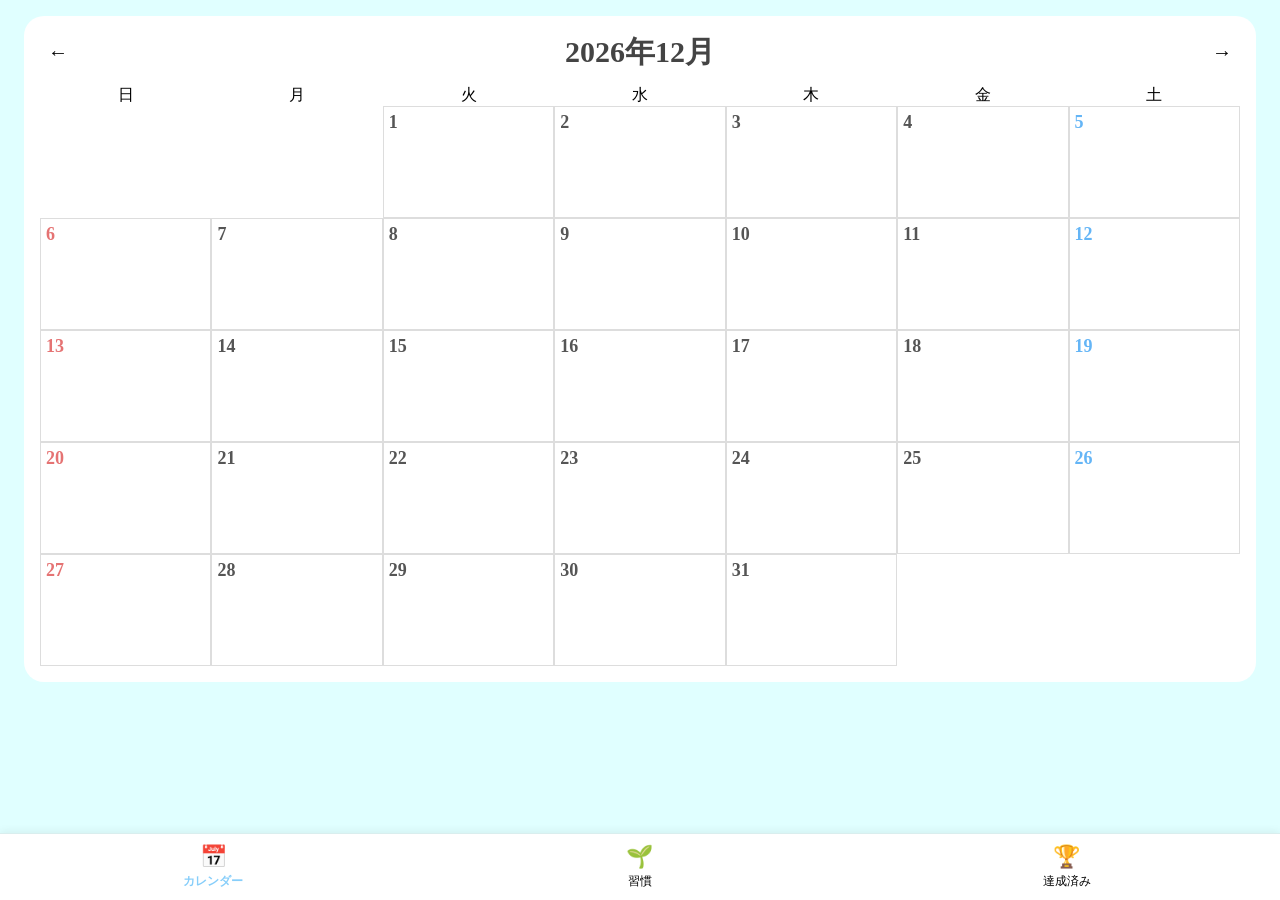
==== index.html @ 2047ce9f "Add files via upload" ====
<!DOCTYPE html>
<html lang="ja">

<head>
  <meta charset="UTF-8">
  <meta name="viewport" content="width=device-width, initial-scale=1.0">

  <title>習慣化スケジュール </title>
  <link rel="stylesheet" href="style.css">
</head>

<body>



  <!--<h1>習慣化スケジュール </h1>-->

  <!-- ===== カレンダー画面 ===== -->
  <section id="calendar-page" class="page active-page">
  <div class="calendar">

<div class="calendar-header">
  <button id="prev-month">←</button>
  <h2 id="calendar-title">2026年9月</h2>
  <button id="next-month">→</button>
</div>

<div class="weekdays">
  <div>日</div>
  <div>月</div>
  <div>火</div>
  <div>水</div>
  <div>木</div>
  <div>金</div>
  <div>土</div>
</div>

<div class="calendar-days">
</div>

</div>
</section>

<!-- ===== 習慣一覧画面 ===== -->
<section id="habits-page" class="page">
  <h2>🌱 習慣</h2>
  <p id="habit-count"></p>
  <div id="active-habit-list"></div>
  <button id="add-habit-button">
    ＋ 習慣を追加
  </button>
</section>

<!-- ===== 達成済み画面 ===== -->
<section id="completed-page" class="page">
  <h2>🏆 習慣化できた！</h2>
  <p>あなたが身につけた習慣</p>
  <div id="completed-habit-list"></div>
</section>

<!-- ===== 日付を押したときの記録モーダル ===== -->
<div id="habit-modal" class="modal">

  <div class="modal-content">

    <button id="close-modal">←戻る</button>

    <h3 id="selected-date">今日できた習慣は？</h3>

    <div id="habit-list"></div>
    <button id="save-record-button">完了</button>

  </div>

</div>

<!-- ===== 習慣追加モーダル ===== -->
<div id="add-habit-modal" class="modal">
  <div class="modal-content">
    <button id="close-add-habit-modal">←戻る</button>
    <h3>新しい習慣</h3>
    <p>何を習慣にする？</p>
    <input
      type="text"
      id="habit-name-input"
      placeholder="例：資格の勉強"
    >
    <p>シールを選ぶ</p>


<div id="sticker-picker">

  <button class="sticker-button" data-sticker="👟">👟</button>
  <button class="sticker-button" data-sticker="🏋️">🏋️</button>
  <button class="sticker-button" data-sticker="🧘">🧘</button>
  <button class="sticker-button" data-sticker="📔">📔</button>
  <button class="sticker-button" data-sticker="📖">📖</button>
  <button class="sticker-button" data-sticker="✏️">✏️</button>
  <button class="sticker-button" data-sticker="☀️">☀️</button>
  <button class="sticker-button" data-sticker="💬">💬</button>
  <button class="sticker-button" data-sticker="❤️">❤️</button>
  <button class="sticker-button" data-sticker="💰">💰</button>
  <button class="sticker-button" data-sticker="🍺">🍺</button>
  <button class="sticker-button" data-sticker="🛁">🛁</button>
  <button class="sticker-button" data-sticker="🍽️">🍽️</button>
  <button class="sticker-button" data-sticker="🧹">🧹</button>
  <button class="sticker-button" data-sticker="💤">💤</button>

</div>

    <button id="save-habit-button">
      この習慣を始める
    </button>

  </div>

</div>


<!-- ===== 習慣詳細モーダル ===== -->
<div id="habit-detail-modal" class="modal">

  <div class="modal-content">

    <button id="close-habit-detail">←戻る</button>

    <h2 id="detail-habit-title"></h2>

    <p id="detail-habit-slot"></p>

    <button id="complete-habit-button">
      🏆 習慣化できた！
    </button>

    <button id="delete-habit-button">
      削除
    </button>

  </div>

</div>

<!-- ===== 下部ナビゲーション ===== -->
<nav class="bottom-nav">

  <button class="nav-button active" data-page="calendar">
    <span>📅</span>
    <span>カレンダー</span>
  </button>

  <button class="nav-button" data-page="habits">
    <span>🌱</span>
    <span>習慣</span>
  </button>

  <button class="nav-button" data-page="completed">
    <span>🏆</span>
    <span>達成済み</span>
  </button>

</nav>

<script src="script.js"></script>
</body>

</html>
---- style.css ----
/* ===== テーマカラー ===== */
:root {
  --main-color:#87cefa;  /* ← ここはそのまま */
  --background-color: #e0ffff;
  --border-color: #d9eeee;
}


/* ===== 背景の色 ===== */
body {
  background: var(--background-color);
}

h1 {
  width: fit-content;
  max-width: calc(100% - 32px);
  box-sizing: border-box;
  margin: 16px;
  padding: 10px 18px;

  font-family: "Hiragino Maru Gothic ProN",
               "Yu Gothic", "Meiryo", sans-serif;
  font-size: 20px;
  font-weight: 700;
  letter-spacing: 0.08em;
  line-height: 1.5;
  color: #527b91;

  background: rgba(255, 255, 255, 0.8);
  border: 1px solid white;
  border-radius: 24px;
  box-shadow: 0 3px 10px rgba(82, 123, 145, 0.08);
}

/* ===== カレンダー ===== */
/*justify-content: space-between；は3つの用を左右均等に配置 */
.calendar-header {
  display: flex;
  align-items: center;
  justify-content: space-between;
  margin-bottom: 12px;
}

.calendar-header h2 {
  margin: 0;
  font-size: 30px;
  color: #444;
}

.calendar-header button {
  border: none;
  background: transparent;
  font-size: 20px;
  cursor: pointer;
  padding: 8px;
}

.weekdays {
  display: grid;
  grid-template-columns: repeat(7, 1fr);
  text-align: center;
}

.calendar-days {
  display: grid;
  grid-template-columns: repeat(7, 1fr);
}

.day {
  min-height: 100px;
  border: 1px solid #ddd;
  padding: 5px;
  background: white;
}

/* 日付の色*/
.day-number {
  font-size: 18px;
  font-weight: 600;
  color: #555;
}

.sunday .day-number {
  color: #e57373;
}

.saturday .day-number {
  color: #64b5f6;
}

.calendar {
  background: white;
  margin: 16px;
  padding: 16px;
  border-radius: 20px;
}

.sticker-area {
  display: grid;
  grid-template-columns: repeat(3, 1fr);
  grid-template-rows: repeat(3, 1fr);
  gap: 2px;
  margin-top: 5px;
  height: 70px;
}

.sticker-slot {
  display: flex;
  align-items: center;
  justify-content: center;
  font-size: 15px;
}

/* ===== モーダル ===== */
.modal {
  display: none;
  position: fixed;
  inset: 0;

  background-color: rgba(0, 0, 0, 0.4);

  align-items: center;
  justify-content: center;
}



.modal-content {
  background: white;
  padding: 24px;
  border-radius: 20px;
  width: 90%;
  max-width: 360px;
}

.modal-section-title {
  font-size: 13px;
  font-weight: 600;
  color: #5f8f8f;
  margin-top: 18px;
  margin-bottom: 8px;
}

.record-habit-button {
  border: 1px solid #dcdcdc;
  background: white;
  border-radius: 12px;
  padding: 10px 12px;
  margin: 4px;
  font-size: 14px;
  cursor: pointer;
}

/* ===== モーダルの戻るボタン ===== */
/*#を，で区切るのが大事*/
#close-modal,
#close-habit-detail,
#close-add-habit-modal {
  border: 1px solid #dcdcdc;
  background: white;
  border-radius: 12px;
  padding: 6px 9px;

  font-size: 12px;
  cursor: pointer;
}


/*完了ボタンしたのに行で浮いて可愛くなった*/
/*box-shadow: 横方向 縦方向 ぼかし 色;*の意味　*/
/* rgbarはr = Red   赤
g = Green 緑
b = Blue  青
a = Alpha 透明度　の意味。0,0,0で黒*/
/* ===== 下部ナビゲーション ===== */
.bottom-nav {
  position: fixed;
  bottom: 0;
  left: 0;
  right: 0;

  display: grid;
  grid-template-columns: repeat(3, 1fr);

  background: white;
  border-top: 1px solid var(--border-color);
  box-shadow: 0 -2px 8px rgba(0, 0, 0, 0.06);
}

.nav-button {
  border: none;
  background: white;
  padding: 10px 5px;

  display: flex;
  flex-direction: column;
  align-items: center;

  gap: 3px;
  cursor: pointer;
}

.nav-button span:first-child {
  font-size: 22px;
}

.nav-button span:last-child {
  font-size: 12px;
}

.nav-button.active {
  font-weight: bold;
  color: var(--main-color);
}

.page {
  display: none;
  padding-bottom: 80px;
}

.page.active-page {
  display: block;
}

/* ===== シール選択 ===== */
#sticker-picker {
  display: grid;
  grid-template-columns: repeat(5, 1fr);
  gap: 8px;
}

.sticker-button {
  width: 48px;
  height: 48px;

  font-size: 24px;

  border: 1px solid var(--border-color);
  border-radius: 50%;
  background: white;
  cursor: pointer;
}

.sticker-button.selected {
  border-color: var(--main-color);
  background: #e0ffff;
}

/* ===== 習慣一覧 ===== */
#active-habit-list {
  display: grid;
  grid-template-columns: repeat(3, 1fr);
  gap: 8px;
}

.habit-item {
  min-height: 100px;
  padding: 10px 6px;

  display: flex;
  flex-direction: column;
  align-items: center;
  justify-content: center;
  gap: 6px;

  border: 1px solid #ddd;
  border-radius: 14px;
  background: white;

  cursor: pointer;
}

.empty-habit-item {
  border: 1px dashed #ccc;
  background: #fafafa;
  color: #aaa;
  font-size: 12px;
}

.habit-sticker {
  font-size: 32px;
  line-height: 1;
}

.habit-name {
  font-size: 13px;
  line-height: 1.3;
  text-align: center;
}

.completed-habit-item {
  background: white;
  border: 1px solid var(--border-color);
  border-radius: 14px;
  min-height: 80px;
  padding: 16px;
  margin-bottom: 10px;

  display: flex;
  flex-direction: column;
  align-items: center;
  justify-content: space-between;
}

/* ===== 達成済み習慣 ===== */
#completed-habit-list {
  display: grid;
  grid-template-columns: repeat(2, 1fr);
  gap: 12px;
}



.completed-habit-name {
  font-size: 15px;
  font-weight: 600;
  text-align: center;
}

.completed-habit-sticker {
  font-size: 32px;
  line-height: 1;
  margin-bottom: 8px;
}

/* 習慣を追加ボタン*/
#add-habit-button {
  width: 100%;
  margin-top: 16px;
  padding: 12px;

  border: none;
  border-radius: 12px;

  background: var(--main-color);
  color: white;

  font-size: 15px;
  font-weight: 600;
  cursor: pointer;
}

#habit-name-input {
  width: 80%;
  padding: 12px;

  border: 1px solid var(--border-color);
  border-radius: 10px;

  font-size: 14px;
}

/* ===== メインボタン（でかいやつ） ===== */
#save-record-button,
#save-habit-button,
#complete-habit-button {
  width: 100%;
  margin-top: 18px;
  padding: 12px;

  border: none;
  border-radius: 12px;

  background: var(--main-color);
  color: white;

  font-size: 15px;
  font-weight: 600;
  cursor: pointer;
}

/* ===== 控えめな削除ボタン ===== */
/* # と.という違う要素も，で並べれば同じデザインを共有できる.*/
#delete-habit-button,
.completed-delete-button {
  margin-top: 10px;
  padding: 4px 10px;

  border: none;
  background: transparent;

  color: #aaa;
  font-size: 11px;
  cursor: pointer;
}

#detail-habit-slot {
  display: none;
}

#detail-habit-title {
  text-align: center;
}

#selected-date {
  margin-left: 120px;
}

/* ===== スマホ表示 ===== */
/* ========================================
   レスポンシブ対応（スマホ）
======================================== */
@media (max-width: 600px) {

  .calendar-days {
    grid-template-columns: repeat(7, minmax(0, 1fr));
  }

.day {
  min-width: 0;
  height: 100px;
  padding: 3px;
  box-sizing: border-box;

  display: grid;
  grid-template-rows: 22px 1fr;
}

.sticker-area {
  min-width: 0;
  min-height: 0;

  display: grid;
  grid-template-columns: repeat(3, minmax(0, 1fr));
  grid-template-rows: repeat(3, minmax(0, 1fr));

  gap: 0;
  margin: 0;
  height: auto;
}

  .sticker-slot {
  font-size: 10px;
  min-height: 0;
  line-height: 1;
}
  h1 {
    font-size: 18px;
    margin: 12px 16px;
  }

}
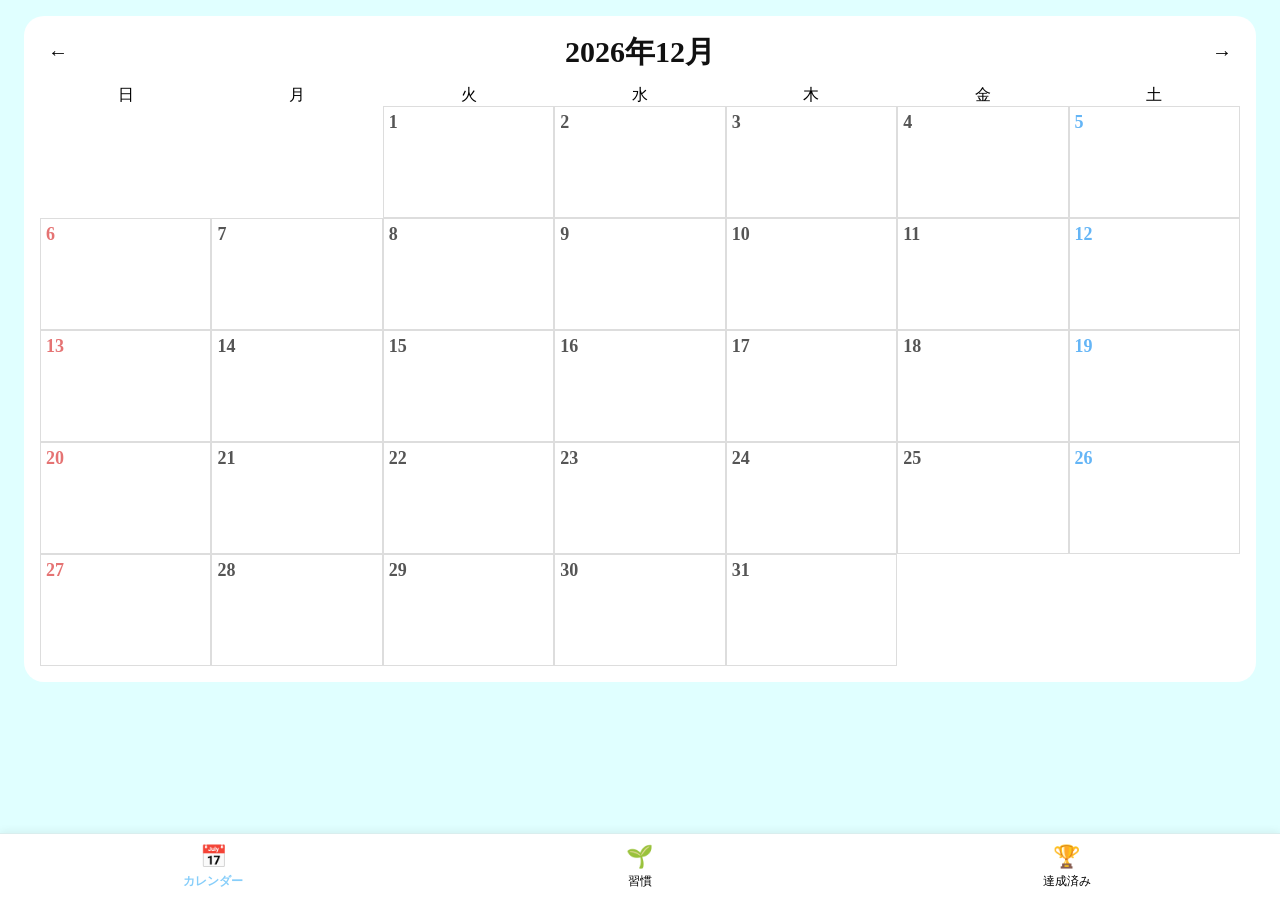
==== commit 4930fded: "Add files via upload" ====
--- a/index.html
+++ b/index.html
@@ -105,7 +105,8 @@
   <button class="sticker-button" data-sticker="🍽️">🍽️</button>
   <button class="sticker-button" data-sticker="🧹">🧹</button>
   <button class="sticker-button" data-sticker="💤">💤</button>
-
+  <button class="sticker-button" data-sticker="💩">💩</button>
+  <button class="sticker-button" data-sticker="💊">💊</button>
 </div>
 
     <button id="save-habit-button">
--- a/style.css
+++ b/style.css
@@ -44,7 +44,7 @@
 .calendar-header h2 {
   margin: 0;
   font-size: 30px;
-  color: #444;
+  color: #111111;
 }
 
 .calendar-header button {
@@ -439,4 +439,15 @@
     margin: 12px 16px;
   }
 
-}+}
+
+#completed-page > h2,
+#completed-page > p {
+  font-family: arial ;
+}
+
+#habits-page > h2 {
+  font-family: arial ;
+}
+
+
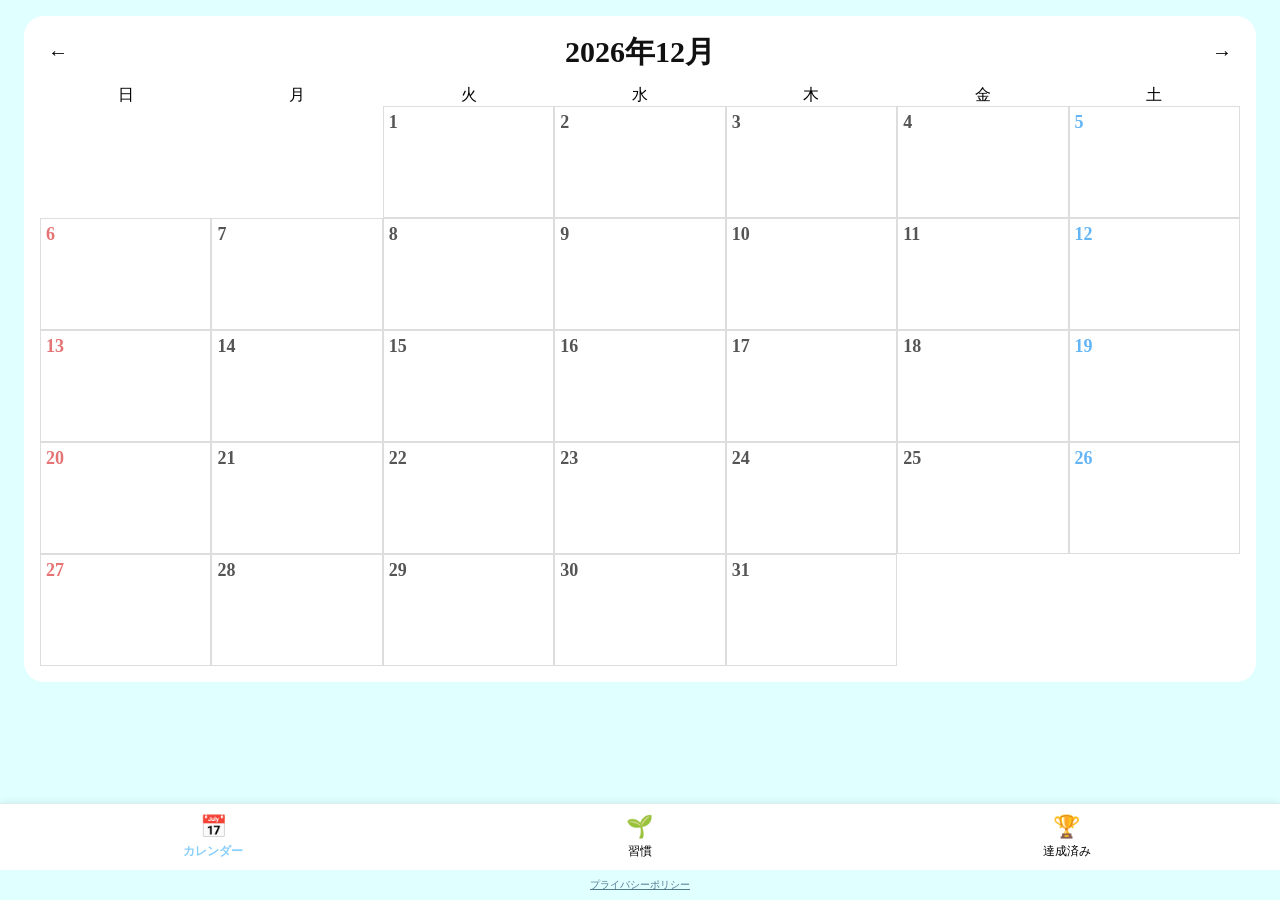
==== commit 0049ad85: "Add files via upload" ====
--- a/index.html
+++ b/index.html
@@ -1,13 +1,26 @@
 <!DOCTYPE html>
 <html lang="ja">
+
 
 <head>
   <meta charset="UTF-8">
   <meta name="viewport" content="width=device-width, initial-scale=1.0">
 
-  <title>習慣化スケジュール </title>
+  <title>習慣化スケジュール</title>
   <link rel="stylesheet" href="style.css">
+
+<!-- Google  Analytics 4 tag (gtag.js) -->
+<script async src="https://www.googletagmanager.com/gtag/js?id=G-QFQWB3KM65"></script>
+<script>
+  window.dataLayer = window.dataLayer || [];
+  function gtag(){dataLayer.push(arguments);}
+  gtag('js', new Date());
+
+  gtag('config', 'G-QFQWB3KM65');
+</script>
+
 </head>
+
 
 <body>
 
@@ -141,6 +154,7 @@
 
 </div>
 
+
 <!-- ===== 下部ナビゲーション ===== -->
 <nav class="bottom-nav">
 
@@ -161,7 +175,11 @@
 
 </nav>
 
+<!-- ===== プライバシーポリシー ===== -->
+<footer class="privacy-footer">
+  <a href="privacy.html">プライバシーポリシー</a>
+</footer>
+
 <script src="script.js"></script>
 </body>
-
-</html>+</html>
--- a/style.css
+++ b/style.css
@@ -175,7 +175,7 @@
 /* ===== 下部ナビゲーション ===== */
 .bottom-nav {
   position: fixed;
-  bottom: 0;
+  bottom: 30px;
   left: 0;
   right: 0;
 
@@ -451,3 +451,32 @@
 }
 
 
+
+/* ===== プライバシーポリシー ===== */
+.privacy-footer {
+  position: fixed;
+  bottom: 0;
+  left: 0;
+  right: 0;
+
+  height: 30px;
+  box-sizing: border-box;
+
+  display: flex;
+  align-items: center;
+  justify-content: center;
+
+  background: var(--background-color);
+  z-index: 20;
+}
+
+.privacy-footer a {
+  font-size: 10px;
+  color: #527b91;
+  text-decoration: underline;
+}
+
+/* ===== 下部メニューとの重なり防止 ===== */
+.page {
+  padding-bottom: 110px;
+}
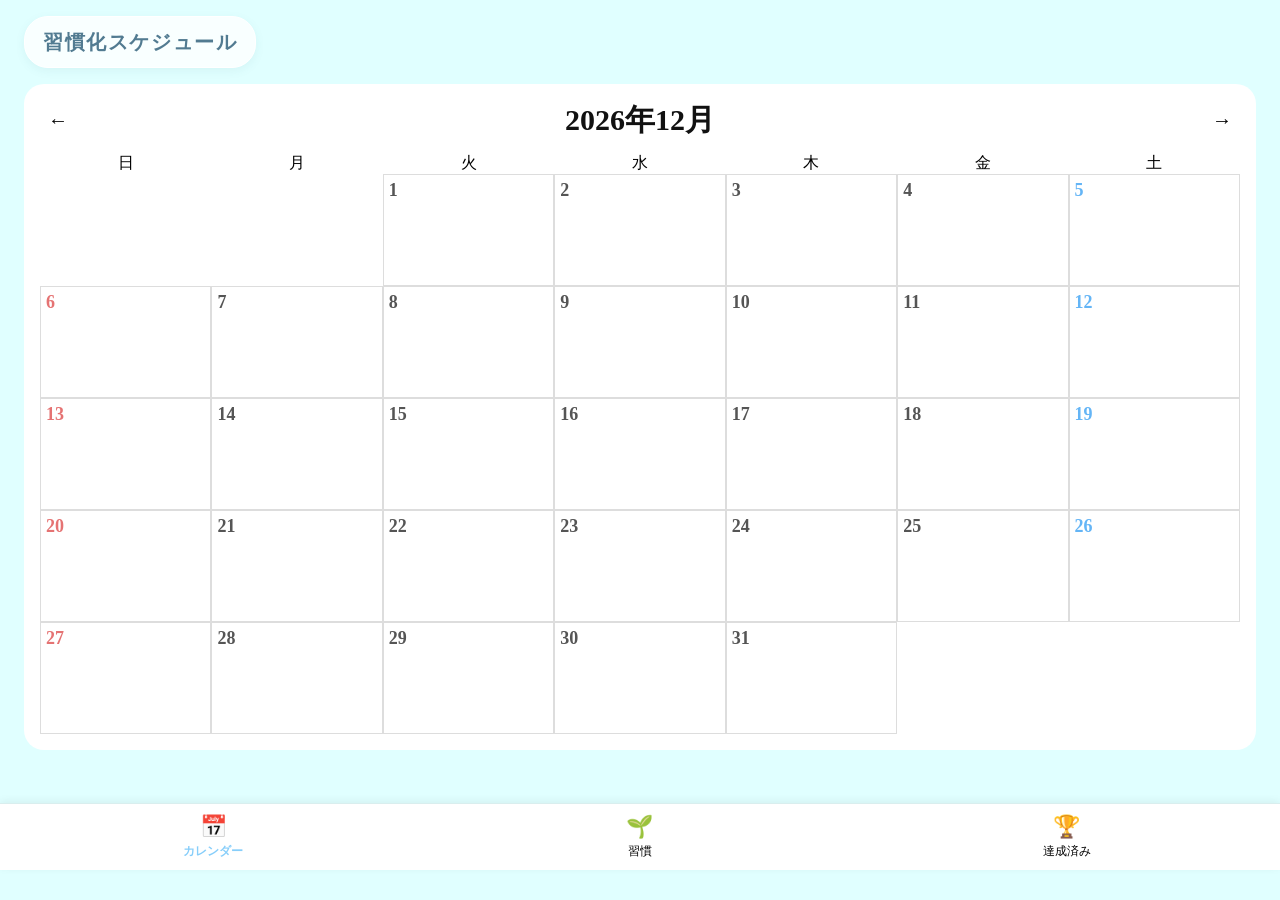
==== commit 21189e17: "Add files via upload" ====
--- a/index.html
+++ b/index.html
@@ -1,34 +1,20 @@
 <!DOCTYPE html>
 <html lang="ja">
-
 
 <head>
   <meta charset="UTF-8">
   <meta name="viewport" content="width=device-width, initial-scale=1.0">
 
-  <title>習慣化スケジュール</title>
+  <title>習慣化スケジュール </title>
   <link rel="stylesheet" href="style.css">
-
-<!-- Google  Analytics 4 tag (gtag.js) -->
-<script async src="https://www.googletagmanager.com/gtag/js?id=G-QFQWB3KM65"></script>
-<script>
-  window.dataLayer = window.dataLayer || [];
-  function gtag(){dataLayer.push(arguments);}
-  gtag('js', new Date());
-
-  gtag('config', 'G-QFQWB3KM65');
-</script>
-
 </head>
-
 
 <body>
 
 
 
-  <!--<h1>習慣化スケジュール </h1>-->
+  <h1>習慣化スケジュール </h1>
 
-  <!-- ===== カレンダー画面 ===== -->
   <section id="calendar-page" class="page active-page">
   <div class="calendar">
 
@@ -38,7 +24,9 @@
   <button id="next-month">→</button>
 </div>
 
-<div class="weekdays">
+  
+
+  <div class="weekdays">
   <div>日</div>
   <div>月</div>
   <div>火</div>
@@ -48,30 +36,39 @@
   <div>土</div>
 </div>
 
+
 <div class="calendar-days">
 </div>
 
 </div>
 </section>
 
-<!-- ===== 習慣一覧画面 ===== -->
 <section id="habits-page" class="page">
+
   <h2>🌱 習慣</h2>
+
   <p id="habit-count"></p>
+
   <div id="active-habit-list"></div>
+
   <button id="add-habit-button">
     ＋ 習慣を追加
   </button>
+
 </section>
 
-<!-- ===== 達成済み画面 ===== -->
+
 <section id="completed-page" class="page">
+
   <h2>🏆 習慣化できた！</h2>
+
   <p>あなたが身につけた習慣</p>
+
   <div id="completed-habit-list"></div>
+
 </section>
 
-<!-- ===== 日付を押したときの記録モーダル ===== -->
+
 <div id="habit-modal" class="modal">
 
   <div class="modal-content">
@@ -87,26 +84,30 @@
 
 </div>
 
-<!-- ===== 習慣追加モーダル ===== -->
 <div id="add-habit-modal" class="modal">
+
   <div class="modal-content">
+
     <button id="close-add-habit-modal">←戻る</button>
+
     <h3>新しい習慣</h3>
+
     <p>何を習慣にする？</p>
+
     <input
       type="text"
       id="habit-name-input"
       placeholder="例：資格の勉強"
     >
+
     <p>シールを選ぶ</p>
-
 
 <div id="sticker-picker">
 
   <button class="sticker-button" data-sticker="👟">👟</button>
   <button class="sticker-button" data-sticker="🏋️">🏋️</button>
   <button class="sticker-button" data-sticker="🧘">🧘</button>
-  <button class="sticker-button" data-sticker="📔">📔</button>
+  <button class="sticker-button" data-sticker="💻">💻</button>
   <button class="sticker-button" data-sticker="📖">📖</button>
   <button class="sticker-button" data-sticker="✏️">✏️</button>
   <button class="sticker-button" data-sticker="☀️">☀️</button>
@@ -118,8 +119,7 @@
   <button class="sticker-button" data-sticker="🍽️">🍽️</button>
   <button class="sticker-button" data-sticker="🧹">🧹</button>
   <button class="sticker-button" data-sticker="💤">💤</button>
-  <button class="sticker-button" data-sticker="💩">💩</button>
-  <button class="sticker-button" data-sticker="💊">💊</button>
+
 </div>
 
     <button id="save-habit-button">
@@ -130,8 +130,6 @@
 
 </div>
 
-
-<!-- ===== 習慣詳細モーダル ===== -->
 <div id="habit-detail-modal" class="modal">
 
   <div class="modal-content">
@@ -154,8 +152,6 @@
 
 </div>
 
-
-<!-- ===== 下部ナビゲーション ===== -->
 <nav class="bottom-nav">
 
   <button class="nav-button active" data-page="calendar">
@@ -175,11 +171,7 @@
 
 </nav>
 
-<!-- ===== プライバシーポリシー ===== -->
-<footer class="privacy-footer">
-  <a href="privacy.html">プライバシーポリシー</a>
-</footer>
-
 <script src="script.js"></script>
 </body>
-</html>
+
+</html>
--- a/style.css
+++ b/style.css
@@ -107,7 +107,7 @@
 .sticker-slot {
   display: flex;
   align-items: center;
-  justify-content: center;
+  jusbordertify-content: center;
   font-size: 15px;
 }
 
@@ -302,6 +302,11 @@
   justify-content: space-between;
 }
 
+/* ===== 挑戦中 5/9 を非表示 ===== */
+#habit-count {
+  display: none;
+}
+
 /* ===== 達成済み習慣 ===== */
 #completed-habit-list {
   display: grid;
